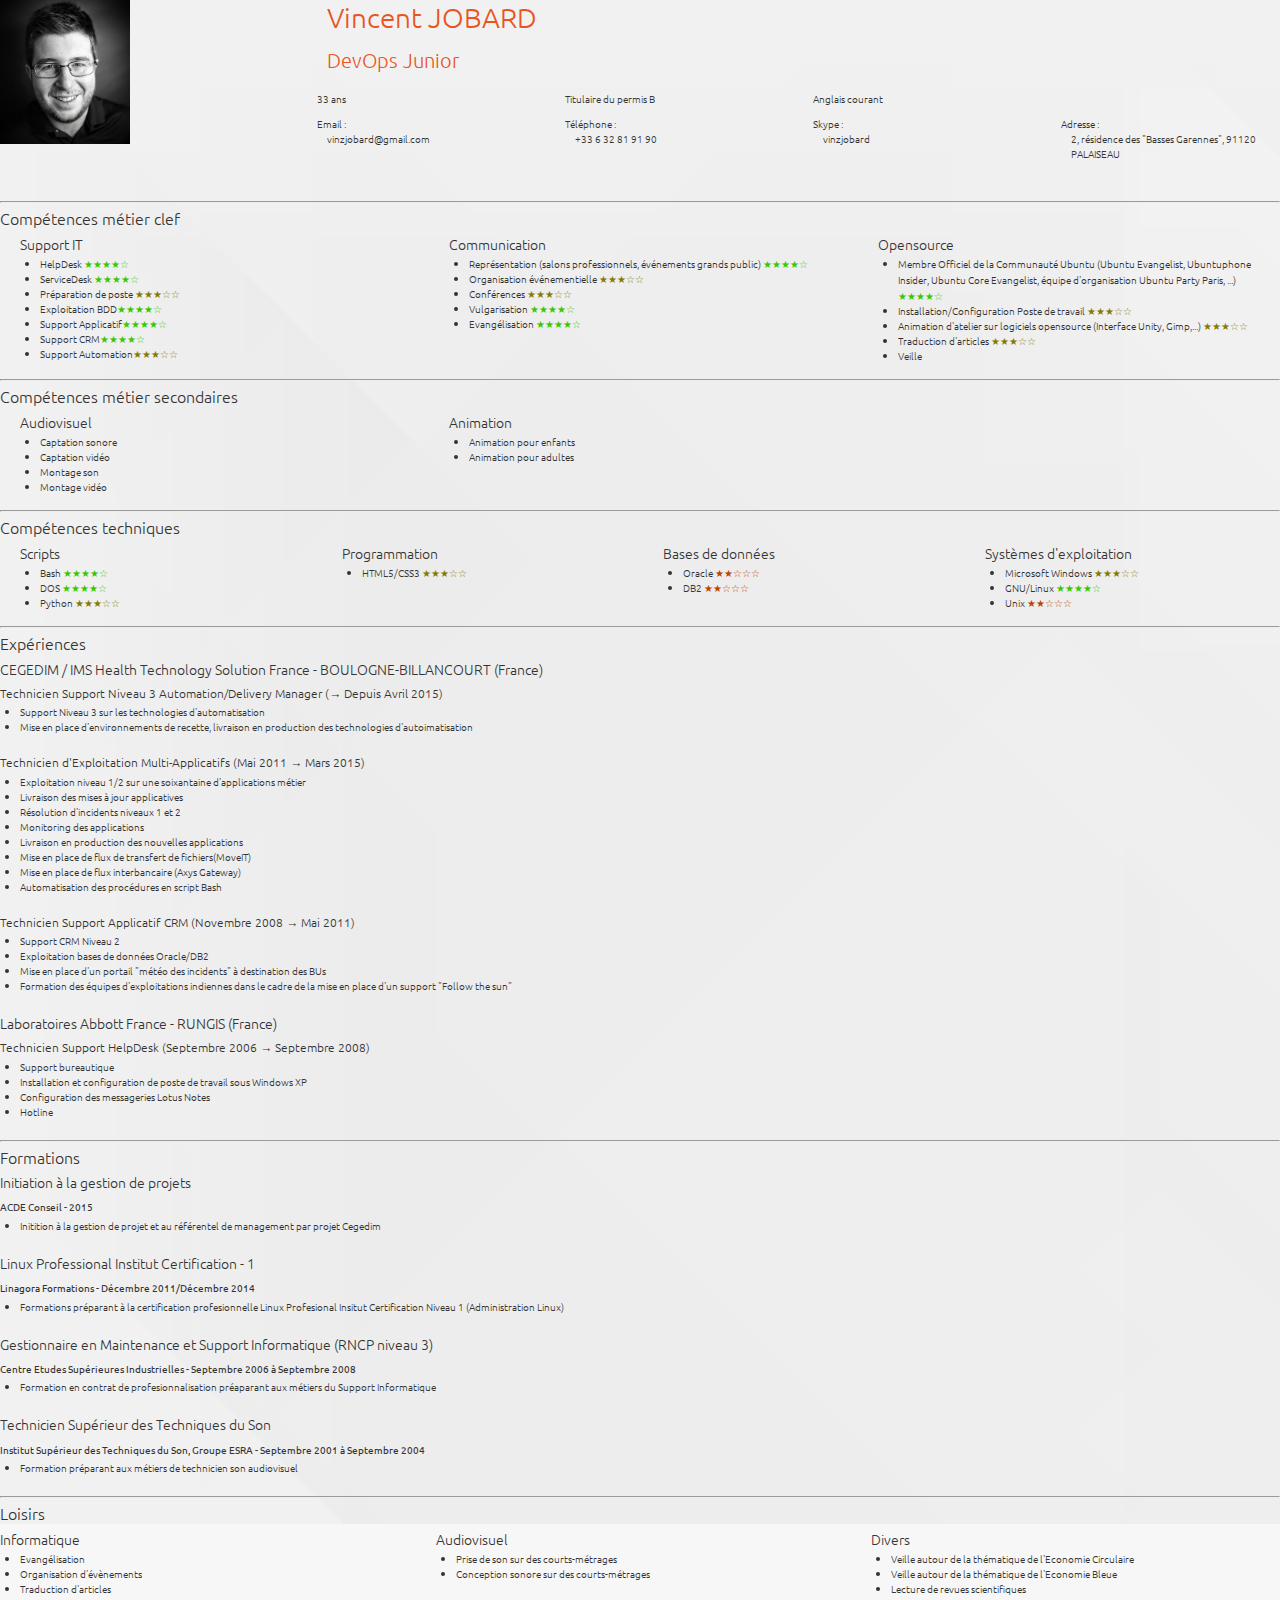
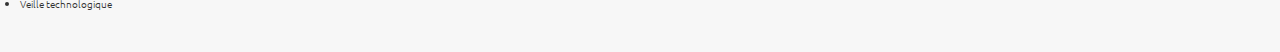
==== cv.html @ 7df09848 "Add files via upload" ====
<!DOCTYPE html>
<html lang="fr">
<head>

	<meta charset="utf-8" />
	<meta name="viewport" content="width=1024" />
	<meta name="apple-mobile-web-app-capable" content="yes" />

	<title>CV Vincent JOBARD | DevOps Junior</title>

	<meta name="description" content="CV de Vincent JOBARD, DevOps Junior" />
	<meta name="author" content="Vincent JOBARD" />

	<link href="http://fonts.googleapis.com/css?family=Open+Sans:regular,semibold,italic,italicsemibold|PT+Sans:400,700,400italic,700italic|PT+Serif:400,700,400italic,700italic" rel="stylesheet" />
	<link rel="stylesheet" type="text/css" href="http://fonts.googleapis.com/css?family=Ubuntu:regular,bold&subset=Latin">

	<link rel="stylesheet" type="text/css" media="all" href="css/ubuntu-styles.css"/>
	<link rel="stylesheet" type="text/css" media="all" href="css/cv-stat.css"/>

    <link rel="shortcut icon" href="favicon.png" />
    <link rel="apple-touch-icon" href="apple-touch-icon.png" />
</head>
<body>

    <div id="cv">
    	
        <div id="entete">
    	    
            <div id="photo" class="three-col">
    	        <img src="img/photo.jpg" width="130px" />
    	    </div>

    	    <div id="presentation" class="nine-col last-col">
   	    		<h1 id="titre">Vincent JOBARD</h1>
    	    	<div id="sous-titre">
    	    		<p>DevOps Junior</p>
    	    	</div>
    	    	<div id="tags">
    	    		
    	    	</div>
    	    	<div id="info">

    	    		<div id="age" class="three-col">
    	    			33 ans
    	    		</div>

    	    		<div id="permis" class="three-col">
    	    			Titulaire du permis B
    	    		</div>

                    <div id="langue" class="three-col">Anglais courant</div>

                    <div class="three-col last-col"></div>
    	    	</div>
    	    	<div id="infoplus">
    	    		<div id="email" class="three-col">
                        <dl>
                            <dt>Email :</dt>
                            <dd>vinzjobard@gmail.com</dd>
                        </dl>
                    </div>

    	    		<div id="portable" class="three-col">
                        <dl>
                            <dt>Téléphone :</dt>
                            <dd>+33 6 32 81 91 90</dd>
                        </dl>
                    </div>

    	    		<div id="skype" class="three-col">
                        <dl>
                            <dt>Skype :</dt>
                            <dd>vinzjobard</dd>
                        </dl>
                    </div>
    	    		
                    <div id="adresse" class="three-col last-col">
                        <dl>
                            <dt>Adresse :</dt>
                            <dd>2, résidence des "Basses Garennes", 91120 PALAISEAU</dd>
                        </dl>
                    </div>
    	    	</div>
    	    </div>
    	</div>

    	<hr />

        <div id="competences-cles">
        	<h2>Compétences métier clef</h2>
        	
        	<div class="competences-content">
        	    <div id="supportit" class="four-col">
        		    <h3>Support IT</h3>
        		    <ul>
        	   		    <li>HelpDesk <span class="avance">&#9733;&#9733;&#9733;&#9733;&#9734;</span></li>
        	    	    <li>ServiceDesk <span class="avance">&#9733;&#9733;&#9733;&#9733;&#9734;</span></li>
        	    	    <li>Préparation de poste <span class="moyen">&#9733;&#9733;&#9733;&#9734;&#9734;</span></li>
        	    	    <li>Exploitation BDD<span class="avance">&#9733;&#9733;&#9733;&#9733;&#9734;</span></li>
        	    	    <li>Support Applicatif<span class="avance">&#9733;&#9733;&#9733;&#9733;&#9734;</span></li>
        	    	    <li>Support CRM<span class="avance">&#9733;&#9733;&#9733;&#9733;&#9734;</span></li>
        	    	    <li>Support Automation<span class="moyen">&#9733;&#9733;&#9733;&#9734;&#9734;</span></li>
        	        </ul>
        	    </div>

        	    <div id="Communication" class="four-col">
        	    	<h3>Communication</h3>
        	    	<ul>
        	    	    <li>Représentation (salons professionnels, événements grands public) <span class="avance">&#9733;&#9733;&#9733;&#9733;&#9734;</span></li>
        	    	    <li>Organisation événementielle <span class="moyen">&#9733;&#9733;&#9733;&#9734;&#9734;</span></li>
        	    		<li>Conférences <span class="moyen">&#9733;&#9733;&#9733;&#9734;&#9734;</span></li>
                        <li>Vulgarisation <span class="avance">&#9733;&#9733;&#9733;&#9733;&#9734;</span></li>
        	    	    <li>Evangélisation <span class="avance">&#9733;&#9733;&#9733;&#9733;&#9734;</span></li>
        	    	</ul>
        	    </div>

                <div id="Opensource" class="four-col last-col">
                    <h3>Opensource</h3>
                    <ul>
                        <li>Membre Officiel de la Communauté Ubuntu (Ubuntu Evangelist, Ubuntuphone Insider, Ubuntu Core Evangelist, équipe d'organisation Ubuntu Party Paris, ...) <span class="avance">&#9733;&#9733;&#9733;&#9733;&#9734;</span></li>
                        <li>Installation/Configuration Poste de travail <span class="moyen">&#9733;&#9733;&#9733;&#9734;&#9734;</span></li>
                        <li>Animation d'atelier sur logiciels opensource (Interface Unity, Gimp,...) <span class="moyen">&#9733;&#9733;&#9733;&#9734;&#9734;</span></li>
                        <li>Traduction d'articles <span class="moyen">&#9733;&#9733;&#9733;&#9734;&#9734;</span></li>
                        <li>Veille</li>
                    </ul>
                </div>

            </div>
        </div>

        <hr />

        <div id="competences-sec">
            <h2>Compétences métier secondaires</h2>

                <div class="competences-content">
                
                    <div id="Audiovisuel" class="four-col">
                        <h3>Audiovisuel</h3>
                        <ul>
                            <li>Captation sonore</li>
                            <li>Captation vidéo</li>
                            <li>Montage son</li>
                            <li>Montage vidéo</li>
                        </ul>
                    </div>

                    <div id="Animation" class="four-col">
                        <h3>Animation</h3>
                        <ul>
                            <li>Animation pour enfants</li>
                            <li>Animation pour adultes</li>
                        </ul>
                    </div>

                    <div class="four-col last-col"></div>
                
                </div>
        </div>

        <hr />

        <div id="competences-tech">
            <h2>Compétences techniques</h2>

                <div class="competences-content">
                
                    <div id="Scripts" class="three-col">
                    <h3>Scripts</h3>
                    <ul>
                        <li>Bash <span class="avance">&#9733;&#9733;&#9733;&#9733;&#9734;</span></li>
                        <li>DOS <span class="avance">&#9733;&#9733;&#9733;&#9733;&#9734;</span></li>
                        <li>Python <span class="moyen">&#9733;&#9733;&#9733;&#9734;&#9734;</span></li>
                    </ul>
                    </div>

                    <div id="Programmation" class="three-col">
                    <h3>Programmation</h3>
                    <ul>
                        <li>HTML5/CSS3 <span class="moyen">&#9733;&#9733;&#9733;&#9734;&#9734;</span></li>
                    </ul>
                    </div>

                    <div id="Bases de données" class="three-col">
                        <h3>Bases de données</h3>
                            <ul>
                                <li>Oracle <span class="debutant">&#9733;&#9733;&#9734;&#9734;&#9734;</span></li>
                                <li>DB2 <span class="debutant">&#9733;&#9733;&#9734;&#9734;&#9734;</span></li>
                            </ul>
                    </div>

                    <div id="Systèmes d'exploitation" class="three-col last-col">
                        <h3>Systèmes d'exploitation</h3>
                            <ul>
                                <li>Microsoft Windows <span class="moyen">&#9733;&#9733;&#9733;&#9734;&#9734;</span></li>
                                <li>GNU/Linux <span class="avance">&#9733;&#9733;&#9733;&#9733;&#9734;</span></li>
                                <li>Unix <span class="debutant">&#9733;&#9733;&#9734;&#9734;&#9734;</span></li>
                            </ul>
                    </div>
                </div>
        </div>

        <hr />

        <div id="Expériences">
            <h2>Expériences</h2>

                <div id="cegedim-imshealth">
                    <h3>CEGEDIM / IMS Health Technology Solution France - BOULOGNE-BILLANCOURT (France)</h3>

                        <div id="myit-automation">
                            <h4>Technicien Support Niveau 3 Automation/Delivery Manager (→ Depuis Avril 2015)</h4>

                                <ul>
                                    <li>Support Niveau 3 sur les technologies d'automatisation</li>
                                    <li>Mise en place d'environnements de recette, livraison en production des technologies d'autoimatisation</li>
                                </ul>
                        </div>

                        <div id="multi-app">
                            <h4>Technicien d'Exploitation Multi-Applicatifs (Mai 2011 → Mars 2015)</h4>

                                <ul>
                                    <li>Exploitation niveau 1/2 sur une soixantaine d'applications métier</li>
                                    <li>Livraison des mises à jour applicatives</li>
                                    <li>Résolution d'incidents niveaux 1 et 2</li>
                                    <li>Monitoring des applications</li>
                                    <li>Livraison en production des nouvelles applications</li>
                                    <li>Mise en place de flux de transfert de fichiers(MoveIT)</li>
                                    <li>Mise en place de flux interbancaire (Axys Gateway)</li>
                                    <li>Automatisation des procédures en script Bash</li>
                                </ul>
                        </div>

                        <div id="support-crm">
                            <h4>Technicien Support Applicatif CRM (Novembre 2008 → Mai 2011)</h4>

                                <ul>
                                    <li>Support CRM Niveau 2</li>
                                    <li>Exploitation bases de données Oracle/DB2</li>
                                    <li>Mise en place d'un portail "météo des incidents" à destination des BUs</li>
                                    <li>Formation des équipes d'exploitations indiennes dans le cadre de la mise en place d'un support "Follow the sun"</li>
                                </ul>
                        </div>
                </div>

                <div id="abbott">
                    <h3>Laboratoires Abbott France - RUNGIS (France)</h3>

                        <div id="support-helpdesk">
                            <h4>Technicien Support HelpDesk (Septembre 2006 → Septembre 2008)</h4>

                                <ul>
                                    <li>Support bureautique</li>
                                    <li>Installation et configuration de poste de travail sous Windows XP</li>
                                    <li>Configuration des messageries Lotus Notes</li>
                                    <li>Hotline</li>
                                </ul>
                        </div>
                </div>
        </div>

        <hr />

        <div id="formations">
            <h2>Formations</h2>
            
                <div id="gestion-projets">
                    <h3>Initiation à la gestion de projets</h3>
                        <p><strong>ACDE Conseil - 2015</strong></p>

                        <ul>
                            <li>Initition à la gestion de projet et au référentel de management par projet Cegedim</li>
                        </ul>
                </div>

                <div id="lpic1">
                    <h3>Linux Professional Institut Certification - 1</h3>
                        <p><strong>Linagora Formations - Décembre 2011/Décembre 2014</strong></p>

                        <ul>
                            <li>Formations préparant à la certification profesionnelle Linux Profesional Insitut Certification Niveau 1 (Administration Linux)</li>
                        </ul>
                </div>

                <div id="gmsi">
                    <h3>Gestionnaire en Maintenance et Support Informatique (RNCP niveau 3)</h3>
                        <p><strong>Centre Etudes Supérieures Industrielles - Septembre 2006 à Septembre 2008</strong></p>

                        <ul>
                            <li>Formation en contrat de profesionnalisation préaparant aux métiers du Support Informatique</li>
                        </ul>
                </div>

                <div id="ists">
                    <h3>Technicien Supérieur des Techniques du Son</h3>
                        <p><strong>Institut Supérieur des Techniques du Son, Groupe ESRA - Septembre 2001 à Septembre 2004</strong></p>

                        <ul>
                            <li>Formation préparant aux métiers de technicien son audiovisuel</li>
                        </ul>
                </div>
        </div>

        <hr />

        <div id="loisirs">
            <h2>Loisirs</h2>

                <div id="informatique" class="four-col">
                    <h3>Informatique</h3>
                        <ul>
                            <li>Evangélisation</li>
                            <li>Organisation d'évènements</li>
                            <li>Traduction d'articles</li>
                            <li>Veille technologique</li>
                        </ul>
                </div>

                <div id="audiovisuel" class="four-col">
                    <h3>Audiovisuel</h3>
                        
                        <ul>
                            <li>Prise de son sur des courts-métrages</li>
                            <li>Conception sonore sur des courts-métrages</li>
                        </ul>
                </div>

                <div id="divers" class="four-col last-col">
                    <h3>Divers</h3>

                        <ul>
                            <li>Veille autour de la thématique de l'Economie Circulaire</li>
                            <li>Veille autour de la thématique de l'Economie Bleue</li>
                            <li>Lecture de revues scientifiques</li>
                        </ul>
                </div>

        </div>

    </div>

</body>
</html>
---- css/ubuntu-styles.css ----
@charset "UTF-8";.col,.eight-col,.eleven-col,.five-col,.four-col,.nine-col,.one-col,.seven-col,.six-col,.ten-col,.three-col,.twelve-col,.two-col{-webkit-box-sizing:border-box;-moz-box-sizing:border-box;box-sizing:border-box;clear:none;display:inline-block;float:left;margin-right:2.128%;margin-bottom:20px;padding:0;position:relative}.one-col{width:6.38297%}.two-col{width:14.89361%}.three-col{width:23.40425%}.four-col{width:31.91489%}.five-col{width:40.42553%}.six-col{width:48.93617%}.seven-col{width:57.4468%}.eight-col{width:65.95744%}.nine-col{width:74.46808%}.ten-col{width:82.97872%}.eleven-col{width:91.48936%}.twelve-col{width:100%;margin-right:0}.twelve-col .one-col{width:6.3053%;margin-right:2.21238%}.twelve-col .two-col{width:14.823%;margin-right:2.21238%}.twelve-col .three-col{width:23.3407%;margin-right:2.21238%}.twelve-col .four-col{width:31.8584%;margin-right:2.21238%}.twelve-col .five-col{width:40.3761%;margin-right:2.21238%}.twelve-col .six-col{width:48.8938%;margin-right:2.21238%}.twelve-col .seven-col{width:57.4115%;margin-right:2.21238%}.twelve-col .eight-col{width:65.9292%;margin-right:2.21238%}.twelve-col .nine-col{width:74.4469%;margin-right:2.21238%}.twelve-col .ten-col{width:82.9646%;margin-right:2.21238%}.twelve-col .eleven-col{width:91.4823%;margin-right:2.21238%}.twelve-col .twelve-col{width:100%;margin-right:0}.eleven-col .one-col{width:6.89238%;margin-right:2.41837%}.eleven-col .two-col{width:16.20314%;margin-right:2.41837%}.eleven-col .three-col{width:25.5139%;margin-right:2.41837%}.eleven-col .four-col{width:34.82466%;margin-right:2.41837%}.eleven-col .five-col{width:44.13542%;margin-right:2.41837%}.eleven-col .six-col{width:53.44619%;margin-right:2.41837%}.eleven-col .seven-col{width:62.75695%;margin-right:2.41837%}.eleven-col .eight-col{width:72.06771%;margin-right:2.41837%}.eleven-col .nine-col{width:81.37847%;margin-right:2.41837%}.eleven-col .ten-col{width:90.68923%;margin-right:2.41837%}.eleven-col .eleven-col{width:100%;margin-right:0}.ten-col .one-col{width:7.6%;margin-right:2.66666%}.ten-col .two-col{width:17.86666%;margin-right:2.66666%}.ten-col .three-col{width:28.13333%;margin-right:2.66666%}.ten-col .four-col{width:38.4%;margin-right:2.66666%}.ten-col .five-col{width:48.66666%;margin-right:2.66666%}.ten-col .six-col{width:58.93333%;margin-right:2.66666%}.ten-col .seven-col{width:69.19999%;margin-right:2.66666%}.ten-col .eight-col{width:79.46666%;margin-right:2.66666%}.ten-col .nine-col{width:89.73333%;margin-right:2.66666%}.ten-col .ten-col{width:100%;margin-right:0}.nine-col .one-col{width:8.46953%;margin-right:2.97176%}.nine-col .two-col{width:19.91084%;margin-right:2.97176%}.nine-col .three-col{width:31.35215%;margin-right:2.97176%}.nine-col .four-col{width:42.79346%;margin-right:2.97176%}.nine-col .five-col{width:54.23476%;margin-right:2.97176%}.nine-col .six-col{width:65.67607%;margin-right:2.97176%}.nine-col .seven-col{width:77.11738%;margin-right:2.97176%}.nine-col .eight-col{width:88.55869%;margin-right:2.97176%}.nine-col .nine-col{width:100%;margin-right:0}.eight-col .one-col{width:9.56375%;margin-right:3.3557%}.eight-col .two-col{width:22.48322%;margin-right:3.3557%}.eight-col .three-col{width:35.40268%;margin-right:3.3557%}.eight-col .four-col{width:48.32214%;margin-right:3.3557%}.eight-col .five-col{width:61.24161%;margin-right:3.3557%}.eight-col .six-col{width:74.16107%;margin-right:3.3557%}.eight-col .seven-col{width:87.08053%;margin-right:3.3557%}.eight-col .eight-col{width:100%;margin-right:0}.seven-col .one-col{width:10.98265%;margin-right:3.85356%}.seven-col .two-col{width:25.81888%;margin-right:3.85356%}.seven-col .three-col{width:40.6551%;margin-right:3.85356%}.seven-col .four-col{width:55.49132%;margin-right:3.85356%}.seven-col .five-col{width:70.32755%;margin-right:3.85356%}.seven-col .six-col{width:85.16377%;margin-right:3.85356%}.seven-col .seven-col{width:100%;margin-right:0}.six-col .one-col{width:12.89592%;margin-right:4.52488%}.six-col .two-col{width:30.31674%;margin-right:4.52488%}.six-col .three-col{width:47.73755%;margin-right:4.52488%}.six-col .four-col{width:65.15837%;margin-right:4.52488%}.six-col .five-col{width:82.57918%;margin-right:4.52488%}.six-col .six-col{width:100%;margin-right:0}.five-col .one-col{width:15.61643%;margin-right:5.47945%}.five-col .two-col{width:36.71232%;margin-right:5.47945%}.five-col .three-col{width:57.80821%;margin-right:5.47945%}.five-col .four-col{width:78.9041%;margin-right:5.47945%}.five-col .five-col{width:100%;margin-right:0}.four-col .one-col{width:19.79166%;margin-right:6.94444%}.four-col .two-col{width:46.52777%;margin-right:6.94444%}.four-col .three-col{width:73.26388%;margin-right:6.94444%}.four-col .four-col{width:100%;margin-right:0}.three-col .one-col{width:27.01421%;margin-right:9.47867%}.three-col .two-col{width:63.5071%;margin-right:9.47867%}.three-col .three-col{width:100%;margin-right:0}.two-col .one-col{width:42.53731%;margin-right:14.92537%}.two-col .two-col{width:100%;margin-right:0}.one-col .one-col{width:100%;margin-right:0}.twelve-col .last-col{margin-right:0}.eleven-col .last-col{margin-right:0}.ten-col .last-col{margin-right:0}.nine-col .last-col{margin-right:0}.eight-col .last-col{margin-right:0}.seven-col .last-col{margin-right:0}.six-col .last-col{margin-right:0}.five-col .last-col{margin-right:0}.four-col .last-col{margin-right:0}.three-col .last-col{margin-right:0}.two-col .last-col{margin-right:0}.one-col .last-col{margin-right:0}#context-footer,.row{-webkit-box-sizing:border-box;-moz-box-sizing:border-box;box-sizing:border-box;border-bottom:1px dotted #aea79f;clear:both;position:relative}#context-footer,.row{-webkit-border-radius:0;-moz-border-radius:0;border-radius:0;margin:0;padding:40px 40px 20px}.row:after{content:".";visibility:hidden;display:block;height:0;clear:both}.row-feature{background:0}.container{-webkit-box-sizing:border-box;-moz-box-sizing:border-box;box-sizing:border-box;margin:20px 20px 0;width:100%}.append-one{margin-right:8.511%}.append-two{margin-right:17.021%}.append-three{margin-right:25.532%}.append-four{margin-right:34.043%}.append-five{margin-right:42.553%}.append-six{margin-right:51.064%}.append-seven{margin-right:59.574%}.append-eight{margin-right:68.085%}.append-nine{margin-right:76.596%}.append-ten{margin-right:85.106%}.append-eleven{margin-right:undefined}.prepend-one{margin-left:8.511%}.prepend-two{margin-left:17.021%}.prepend-three{margin-left:25.532%}.prepend-four{margin-left:34.043%}.prepend-five{margin-left:42.553%}.prepend-six{margin-left:51.064%}.prepend-seven{margin-left:59.574%}.prepend-eight{margin-left:68.085%}.prepend-nine{margin-left:76.596%}.prepend-ten{margin-left:85.106%}.prepend-eleven{margin-left:undefined}.push-one{margin-left:57px}.pull-eight,.pull-eleven,.pull-five,.pull-four,.pull-nine,.pull-one,.pull-seven,.pull-six,.pull-ten,.pull-three,.pull-two{float:left;position:relative}.pull-one{margin-left:-6.383%}.pull-two{margin-left:-17.021%}.pull-three{margin-left:-25.532%}.pull-four{margin-left:-34.043%}.pull-five{margin-left:-34.043%}.pull-six{margin-left:-51.064%}.pull-seven{margin-left:-59.574%}.pull-eight{margin-left:-68.085%}.pull-nine{margin-left:-76.596%}.pull-ten{margin-left:-85.106%}.pull-eleven{margin-left:undefined}.push-1,.push-eight,.push-eleven,.push-five,.push-four,.push-nine,.push-seven,.push-six,.push-ten,.push-three,.push-two{float:left;position:relative}.push-one{margin:0 -8.511% 0 8.511%}.push-two{margin:0 -19.149% 0 19.149%}.push-three{margin:0 -27.66% 0 27.66%}.push-four{margin:0 -36.17% 0 36.17%}.push-five{margin:0 -36.17% 0 36.17%}.push-six{margin:0 -53.191% 0 53.191%}.push-seven{margin:0 -61.702% 0 61.702%}.push-eight{margin:0 -70.213% 0 70.213%}.push-nine{margin:0 -78.723% 0 78.723%}.push-ten{margin:0 -87.234% 0 87.234%}.push-eleven{margin:0 undefined 0 undefined}.border{border-right:1px solid #ddd;margin-right:10px;padding-right:.5625em}.prepend-top,div.prepend-top{margin-top:20px}.append-bottom,div.append-bottom{margin-bottom:20px}.last,.last-col{margin-right:0}.clearfix:after,.container:after{clear:both;content:"\0020";display:block;height:0;overflow:hidden;visibility:hidden}.clear{clear:both}.clearfix{display:block}a,acronym,address,applet,article,aside,audio,b,big,blockquote,body,canvas,caption,center,cite,code,del,details,dfn,div,dl,em,embed,figcaption,figure,footer,form,h1,h2,h3,h4,h5,h6,header,hgroup,html,i,iframe,img,ins,kbd,label,legend,li,mark,menu,nav,object,ol,output,p,pre,q,ruby,s,samp,section,small,span,strike,strong,sub,summary,sup,table,tbody,td,tfoot,th,thead,time,tr,tt,u,ul,var,video{margin:0;padding:0;border:0;vertical-align:baseline}article,aside,details,figcaption,figure,footer,header,hgroup,nav,section{display:block}audio,canvas,video{display:inline-block;*display:inline;*zoom:1}audio:not([controls]){display:none}[hidden]{display:none}html{font-size:100%;overflow-y:scroll;-webkit-text-size-adjust:100%;-ms-text-size-adjust:100%}body{background:#fff url("/sites/ubuntu/latest/u/img/patterns/body_bg.jpg");color:#333;font-family:Ubuntu,Arial,"libra sans",sans-serif;font-weight:300}blockquote,q{quotes:none}blockquote{margin:28px 20px}blockquote:after,blockquote:before,q:after,q:before{content:"";content:none}legend{border:0;*margin-left:-7px}figure{margin:0}abbr,acronym{cursor:help}a:focus{outline:thin dotted}a:active,a:hover{outline:0}a:link,a:visited{color:#dd4814;text-decoration:none}a:active,a:focus,a:hover{text-decoration:underline}a.link-arrow:after{content:"\0000a0›"}nav ul li h2 a:after{content:"\0000a0›"}.carousel ul li a:after,nav ul li a:after,ul li p a:after{content:""}ol,ul{margin-left:20px;margin-bottom:20px}ol ol,ol ul,ul ol,ul ul{margin-bottom:0}nav ol,nav ul{list-style:none;list-style-image:none}svg:not(:root){overflow:hidden}img{border:0}img.left{margin-right:20px}img.right{margin-left:20px}.middle img{vertical-align:middle;margin-top:4em}h1,h2,h3,h4{font-weight:300;line-height:1.3}h1{font-size:2.813em;margin-bottom:.267em}h2{font-size:2em;margin-bottom:.375em}h1 span,h2 span{display:block}ol+h2,p+h2,pre+h2,ul+h2{margin-top:.563em}header nav a:link{font-weight:normal}h3{font-size:1.438em;margin-bottom:.522em}ol+h3,p+h3,pre+h3,ul+h3{margin-top:.783em}h4{font-size:1.219em;margin-bottom:.615em}ol+h4,p+h4,pre+h4,ul+h4{margin-top:1.219em}h5{font-size:1em;margin-bottom:.75em}h6{font-size:.813em;margin-bottom:.923em;text-transform:uppercase;letter-spacing:.1em}code,li,p,pre{font-size:1em;margin-bottom:.75em;line-height:1.6;margin-bottom:.75em}li{margin-bottom:.4em}li:last-of-type{margin-bottom:0}ins{background:#fffbeb;text-decoration:none}.smaller,small{font-size:13px}sub,sup{font-size:75%;line-height:0;position:relative;vertical-align:baseline}sup{vertical-align:text-top}sub{vertical-align:text-bottom}dfn{font-style:italic}mark{background:#ff0;color:#000}code,pre{font-family:"Ubuntu Mono","Consolas","Monaco","Lucida Console","Courier New",Courier,monospace}pre{-webkit-border-radius:4px;-moz-border-radius:4px;border-radius:4px;background:#fdf6f2;padding:.6em 1em;white-space:pre-wrap;word-wrap:break-word}hgroup>h1+h2,hgroup>h2+h3,hgroup>h3+h4{color:#aea79f;margin-top:.625em}hgroup>h2+h3{margin-top:0}hgroup>h3+h4{margin-top:.313em}blockquote{margin:0}blockquote>p{font-size:.813em;margin-bottom:.923em;font-weight:100;margin:0 0 .4em 0}blockquote small{font-size:.813em;line-height:1.4}button,input,select,textarea{margin:0;vertical-align:baseline;*vertical-align:middle}button,input{line-height:normal}button,input[type="button"],input[type="reset"],input[type="submit"]{cursor:pointer;-webkit-appearance:button;*overflow:visible}input[type="checkbox"],input[type="radio"]{box-sizing:border-box;padding:0}input[type="search"]{-webkit-appearance:textfield;-moz-box-sizing:content-box;-webkit-box-sizing:content-box;box-sizing:content-box}input[type="search"]::-webkit-search-decoration{-webkit-appearance:none}button::-moz-focus-inner,input::-moz-focus-inner{border:0;padding:0}textarea{overflow:auto;vertical-align:top}form fieldset{-webkit-border-radius:4px;-moz-border-radius:4px;border-radius:4px;background-repeat:no-repeat;background-color:#efeeec;background-position:-15px -15px;border:0;margin-bottom:8px;padding:15px 20px 15px 94px}form fieldset h3{border-bottom:1px dotted #dfdcd9;margin-bottom:9px;padding-bottom:10px}form fieldset li:first-child{margin-top:0}form input[type="text"],form textarea{-webkit-border-radius:2px;-moz-border-radius:2px;border-radius:2px;background:#fff;border:1px solid #999;font-family:Ubuntu,Arial,"libra sans",sans-serif;display:block;padding:4px}form input:focus,form textarea:focus{border:1px solid #000}form textarea[readonly='readonly']{color:#999}form input[type="checkbox"],form input[type="radio"]{margin:0;width:auto}form input[type="checkbox"]+label,form input[type="radio"]+label{display:inline;margin-left:5px;vertical-align:middle;width:auto}form input[type="submit"]{font-size:1em;margin-bottom:.75em;-webkit-border-radius:4px;-moz-border-radius:4px;border-radius:4px;background-color:#dd4814;background-image:-moz-linear-gradient(#f26120,#dd4814);background-image:-webkit-gradient(linear,0% 0,0% 100%,from(#f26120),to(#dd4814));background-image:-webkit-linear-gradient(#f26120,#dd4814);background-image:-o-linear-gradient(#f26120,#dd4814);-moz-box-shadow:none;-webkit-box-shadow:none;box-shadow:none;border:0;color:#fff;display:block;padding:10px 14px;text-shadow:none;width:auto;margin-bottom:0}form input[type="submit"]:hover{background:#dd4814}form label{cursor:pointer;display:block;margin-bottom:4px}form label span{color:#df382c}form ul{margin-left:0}form li{list-style:none outside none;margin-top:14px}form button[type="submit"]{border:0;display:inline-block;font-family:Ubuntu,Arial,"libra sans",sans-serif;text-decoration:none;font-weight:300}form input[type="reset"]{display:none}table{border-collapse:collapse;border-spacing:0;width:100%;margin:0 0 2.5em 0;margin-bottom:20px}table td,table th{padding:15px 10px;background:#f0edea;border:1px dotted #aea79f}table td{text-align:center;vertical-align:middle}table thead th{border-collapse:separate;border-spacing:0 10px;background:#fee3d2;color:#333;font-weight:normal}table tbody th{font-weight:300}table th[scope="col"]{text-align:center}table thead th:first-of-type{text-align:left}.audience-consumer{color:#333}.audience-consumer .main-content,.audience-consumer .row-box{color:#333}.audience-consumer .inner-wrapper{background:#fff}.audience-consumer .quote-right-top{padding:60px 60px 0 40px;background:url("/sites/ubuntu/latest/u/img/patterns/quote-orange-br-287x287.png") no-repeat;height:287px;position:absolute;right:-40px;text-align:left;top:-90px;width:31.915%}.audience-consumer .quote-right-top p{font-size:1em;margin-bottom:.75em;margin:.769em;padding-bottom:0;color:#fff}.audience-consumer .quote-right-top p cite{font-size:.75em;margin-bottom:1em;color:#fff;padding:0}.audience-consumer .quote-right p a,.audience-consumer .quote-right-top p a{color:#fff}.audience-consumer .quote-right{font-size:1.125em;margin-bottom:.667em;color:#fff;padding:50px 100px 0 50px;text-indent:-6px;background:url("/sites/ubuntu/latest/u/img/patterns/quote-orange-bl-287x287.png") no-repeat;min-height:287px;position:absolute;right:-20px;text-align:left;top:-90px;width:31.915% -9.375em}.audience-consumer .quote-right cite{font-style:normal;margin-left:6px}.audience-consumer .quote-right-alt{background:url(/sites/ubuntu/latest/u/img/patterns/quote-white-br-360x360.png) 0 -100px no-repeat;color:#dd4814;padding:50px 50px 0 50px}.audience-consumer .quote-right-right{background:url("/sites/ubuntu/latest/u/img/patterns/quote-orange-br-287x287.png") no-repeat}.audience-enterprise h1{margin:0 0 18px 0}.audience-enterprise td{background:#fff}.audience-enterprise td,.audience-enterprise th{padding:6px 10px;background:#fff}.audience-enterprise th[scope="col"]{background:#e2d4dc;color:#772953}.audience-enterprise tbody th[rowspan]{background:#f7f2f6}.audience-enterprise tfoot th[rowspan]{background:#dfdcd9}.audience-enterprise tfoot td,.audience-enterprise tfoot th{font-weight:normal;background:#dfdcd9}.audience-enterprise .inner-wrapper{background:#2c001e;color:#fff}.audience-enterprise .row-box{background:#fff;color:#333}.row-enterprise{background:#772953;color:#fff;-webkit-border-radius:0;-moz-border-radius:0;border-radius:0}.row-enterprise .box,.row-enterprise div{background:#772953;color:#fff}.row-enterprise a{color:#fff}.enterprise-dot-pattern{background:url(/sites/ubuntu/latest/u/img/patterns/enterprise-dot-pattern.png)}.developer-dot-pattern{background:url(/sites/ubuntu/latest/u/img/patterns/developer-dot-pattern.png)}html{background:#f7f7f7}p.intro{font-size:1.438em;margin-bottom:.522em;line-height:1.4}header.banner{background:#dd4814;position:relative;z-index:2;width:100%;margin-bottom:20px;display:inline-block;border-top:0;-moz-box-shadow:inset 0 2px 2px -2px #777,2px 1px #fff;-webkit-box-shadow:inset 0 2px 2px -2px #777,2px 1px #fff;box-shadow:inset 0 2px 2px -2px #777,2px 1px #fff}header.banner .nav-primary{border:0;margin:0 auto;overflow:hidden;width:984px}header.banner .nav-primary ul{border-right:1px solid rgb(92.905%,40.05%,21.604%);float:left;margin:0;position:relative}header.banner .nav-primary li{border-left:1px solid rgb(77.497%,25.248%,7.013%);float:left;list-style-image:none;margin:0;text-indent:0;vertical-align:bottom}header.banner .nav-primary ul li:last-child{border-right:1px solid rgb(77.497%,25.248%,7.013%)}header.banner .nav-primary li a:link,header.banner .nav-primary li a:visited{font-size:14px;border-left:1px solid rgb(92.407%,35.843%,16.102%);color:#fff;display:block;margin-bottom:0;padding:12px 14px 14px;position:relative;text-align:center;text-decoration:none;-webkit-font-smoothing:subpixel-antialiased;-moz-font-smoothing:subpixel-antialiased;-o-font-smoothing:subpixel-antialiased;font-smoothing:subpixel-antialiased}header.banner .nav-primary a.active{background:#b83a10;border-left:1px solid rgb(92.407%,35.843%,16.102%)}header.banner .nav-primary li a:hover{background:#e1662f;border-top:0;-moz-box-shadow:inset 0 2px 2px -2px #777;-webkit-box-shadow:inset 0 2px 2px -2px #777;box-shadow:inset 0 2px 2px -2px #777}.nav-secondary{border-bottom:1px solid #dfdcd9;margin-bottom:0}.nav-secondary ul{float:left;margin-bottom:10px;margin-left:2px}.nav-secondary ul li{float:left;margin-top:16px;font-size:14px;margin-right:15px}.nav-secondary ul li a:link,.nav-secondary ul li a:visited{color:#333;font-size:14px;float:left}.nav-secondary ul li a:active,.nav-secondary ul li a:hover{color:#dd4814;text-decoration:none}.nav-secondary ul li,.nav-secondary ul li.active a:link,.nav-secondary ul li.active a:visited{color:#dd4814;text-decoration:none}.nav-secondary ul.breadcrumb{margin-left:20px}.nav-secondary ul.breadcrumb li,.nav-secondary ul.breadcrumb li a:link,.nav-secondary ul.breadcrumb li a:visited{color:#aea79f;margin-right:8px}.nav-secondary ul.breadcrumb li.active a:link,.nav-secondary ul.breadcrumb li.active a:visited{color:#dd4814}header.banner h2{font-size:1.563em;margin-bottom:.48em;display:block;left:4px;margin-bottom:0;position:relative;text-transform:lowercase;top:14px}header.banner a,header.banner h2 a:link,header.banner h2 a:visited{color:#fff;float:left;text-decoration:none}header.banner .logo{border-left:0;float:left;height:48px;overflow:hidden}header.banner .logo-ubuntu{background:url("/sites/ubuntu/latest/u/img/ubuntu-logo.png") no-repeat scroll 0 10px transparent;font-size:18px;margin-bottom:0;position:relative;text-transform:lowercase;float:left;margin:0;display:inline-block;height:32px;min-width:128px;margin-right:-20px;padding:7px 14px 9px 0}header.banner .logo-ubuntu img{margin-right:8px;position:absolute;left:-999em}header.banner .logo-ubuntu span{float:left;font-size:23px;padding-left:122px;padding-right:20px;position:relative;top:5px}header.banner .nav-primary.nav-left .logo-ubuntu{float:right}header.banner .nav-primary.nav-right .logo-ubuntu{float:left}footer.global{-moz-box-shadow:inset 0 2px 2px -2px #d3d3d3;-webkit-box-shadow:inset 0 2px 2px -2px #d3d3d3;background:#f7f7f7;border-top:0;box-shadow:inset 0 2px 2px -1px #d3d3d3;clear:both;display:block;padding:30px 0 20px;position:relative;width:100%}footer.global .footer-a{border-bottom:1px solid #d8d8d8;clear:both;padding-bottom:20px;margin-bottom:20px}footer.global .footer-a div{padding-bottom:10px}footer.global .footer-a ul{border-collapse:collapse;display:table;float:none;margin-left:-15px;padding-bottom:0;width:100%}footer.global .footer-a ul li{border-right:1px dotted #aea79f;display:table-cell;float:none;margin-left:15px;padding-bottom:5px;padding-left:15px;padding-right:5px;width:auto;width:124px}footer.global .footer-a ul li.secondary-desktop{width:128px}footer.global .footer-a ul li.secondary-server{width:118px}footer.global .footer-a ul li.secondary-tablet{width:123px}footer.global .footer-a ul li.secondary-cloud{width:115px}footer.global .footer-a ul li.secondary-tv{width:115px}footer.global .footer-a ul li.secondary-management{width:143px}footer.global .footer-a ul li.last-item,footer.global .footer-a ul li:last-child{border:0;padding-right:0}footer.global .footer-a ul ul{margin-left:0;display:block}footer.global .footer-a li li{margin-left:0;float:none;width:auto;display:block;min-height:0;border:0;margin-bottom:2px;padding-left:0;padding-bottom:inherit;background:0}footer.global .footer-a li li:last-child{margin-bottom:0}footer.global .footer-a li li a{display:block}footer.global .inline-lists ul,footer.global .legal,footer.global nav div.footer-a div{margin:0 auto;width:984px}footer.global .legal{background:url("/sites/ubuntu/latest/u/img/logos/logo-ubuntu-grey.png") 100% 0 no-repeat;position:relative;clear:both;min-height:40px}footer.global h2{font-size:.75em;margin-bottom:1em;line-height:1.4;margin-bottom:0;padding-bottom:.5em}footer.global h2,footer.global h2 a:link,footer.global h2 a:visited{color:#333;font-weight:normal}footer.global nav ul li h2 a:after{content:""}footer.global ul{margin:0}footer.global nav ul li.two-col{display:inline-block;min-height:10em;vertical-align:top}footer.global nav ul li li{font-size:.75em;margin-bottom:1em;margin-bottom:0}footer.global ul li li a:link,footer.global ul li li a:visited{color:#333;margin-bottom:0}footer.global h2 a:active,footer.global h2 a:hover,footer.global ul li li a:active,footer.global ul li li a:hover{color:#dd4814;text-decoration:underline}footer.global p,footer.global ul.inline li a{color:#333;font-size:12px;margin-bottom:0}footer.global ul.inline li a:hover{color:#dd4814}footer.global ul.inline li:after{color:#aea79f;content:"•";vertical-align:middle;margin:0 5px}footer.global ul.inline li:last-child{width:120px}footer.global ul.inline li:last-child:after{content:""}footer.global .footer-b{border-bottom:1px solid #d8d8d8;padding:0 0 20px;margin:0 auto 20px}footer.global .footer-b h2,footer.global .footer-b h2 a,footer.global .footer-b ul li,footer.global .footer-b ul ul{margin:0;padding:0;line-height:2;width:auto;float:none}footer.global .footer-b h2{float:left;margin-right:6px;display:inline}footer.global .footer-b li{width:100%;display:block;clear:both;overflow:hidden}footer.global .footer-b li li{width:auto;background:0;float:left;clear:none}footer.global .footer-b li li:last-child{width:200px}footer.global .footer-b li li:after{content:"|";padding-left:6px;padding-right:6px;position:relative}footer.global .footer-b li h2 a:after,footer.global .footer-b li li:last-child:after{content:""}#context-footer{font-size:.875em;margin-bottom:.857em;border-bottom:0;padding-bottom:1px;padding-top:0;width:100%}#context-footer hr{background:#dd4814;height:14px;margin:0 -40px 40px;border:0;-moz- box-shadow:inset 0 2px 2px -2px #333;-webkit box-shadow:inset 0 2px 2px -2px #333;box-shadow:inset 0 2px 2px -2px #333;clear:both}#context-footer div.twelve-col{display:table;float:none;margin-bottom:7px}#context-footer div div{display:table-cell;float:none;padding-left:20px;margin-bottom:0}#context-footer div div div{display:block;padding-left:0;margin-bottom:0}#context-footer div div.feature-one{padding-left:0}#context-footer div div.feature-four{margin-right:0}#context-footer ul{margin-bottom:5px}#context-footer li.active{display:none}#context-footer h3{font-size:1em;margin-bottom:.75em;font-weight:normal}#context-footer .list a:after{content:"\0000a0›"}a.link-cta-canonical,a.link-cta-inverted,a.link-cta-ubuntu,button.cta-canonical,button.cta-ubuntu,form button[type="submit"],form input[type="submit"]{font-size:1em;margin-bottom:.75em;-webkit-border-radius:4px;-moz-border-radius:4px;border-radius:4px;background-color:#c03f11;background-image:-moz-linear-gradient(#dd4814,#c03f11);background-image:-webkit-gradient(linear,0% 0,0% 100%,from(#dd4814),to(#c03f11));background-image:-webkit-linear-gradient(#dd4814,#c03f11);background-image:-o-linear-gradient(#dd4814,#c03f11);color:#fff;text-decoration:none;display:inline-block;margin:0;padding:8px 14px;font-family:Ubuntu,Arial,"libra sans",sans-serif;font-weight:300;-webkit-font-smoothing:subpixel-antialiased;-moz-font-smoothing:subpixel-antialiased;-o-font-smoothing:subpixel-antialiased;font-smoothing:subpixel-antialiased;padding:8px 14px}a.cta-large,button.cta-large{font-size:1.125em;margin-bottom:.667em;padding:10px 20px}a.link-cta-canonical,button.cta-canonical,form button.cta-canonical[type="submit"],form input.cta-canonical[type="submit"]{background-color:#5f193e;background-image:-moz-linear-gradient(#772953,#5f193e);background-image:-webkit-gradient(linear,0% 0,0% 100%,from(#772953),to(#5f193e));background-image:-webkit-linear-gradient(#772953,#5f193e);background-image:-o-linear-gradient(#772953,#5f193e);color:#fff}a.link-cta-inverted,button.cta-inverted{background:#fff;color:#333}.row -enterprise button.link-cta-canonical,.row-enterprise a.link-cta-canonical{background:#fff;color:#772953}a.link-cta-ubuntu:hover,button.cta-ubuntu:hover,form button[type="submit"]:hover,form input[type="submit"]:hover{text-decoration:none;background:#dd4814}a.link-cta-canonical:hover,button.cta-canonical:hover{text-decoration:none;background:#772953}.row-enterprise a.link-cta-canonical:hover,.row-enterprise button.cta-canonical:hover,a.link-cta-inverted:hover,button.cta-inverted:hover{text-decoration:underline;background:#fff}a.cta-deactivated,a.cta-deactivated:hover,button.cta-deactivated,button.cta-deactivated:hover{color:#fff;background:#efefef;cursor:not-allowed}.four-col p:last-child{margin-bottom:0}form .fieldset-1{background-image:url("/sites/ubuntu/latest/u/img/patterns/fieldsets-1.png")}form .fieldset-2{background-image:url("/sites/ubuntu/latest/u/img/patterns/fieldsets-2.png")}form .fieldset-3{background-image:url("/sites/ubuntu/latest/u/img/patterns/fieldsets-3.png")}form .fieldset-4{background-image:url("/sites/ubuntu/latest/u/img/patterns/fieldsets-4.png")}form .fieldset-submit ul{margin-bottom:0}form .errMsg,form fieldset .mktError{color:#df382c}.reqMark{color:#df382c}form fieldset .mktFormMsg{clear:both;display:block}.donation-button{margin-bottom:1em}.mktFormText,.mktFormTextarea{width:83%}.wrapper{-webkit-box-sizing:border-box;-moz-box-sizing:border-box;box-sizing:border-box;background:#fff;margin:0 auto;text-align:left;width:984px;position:relative}.inner-wrapper{-moz-box-shadow:0 0 3px #c9c9c9;-webkit-box-shadow:0 0 3px #c9c9c9;box-shadow:0 0 3px #c9c9c9;-webkit-box-sizing:border-box;-moz-box-sizing:border-box;box-sizing:border-box;-webkit-border-radius:4px;-moz-border-radius:4px;border-radius:4px;background:#fff;clear:both;display:block;float:left;width:100%;margin:10px 0 30px;padding-bottom:20px;position:relative;z-index:1}#main-content .row-hero{margin-top:40px;padding-top:0}.row-feature{background:0;border:1px solid #dfdcd9;padding-bottom:20px}.row-grey{background:#f7f7f7}.box,.box-grey{-webkit-border-radius:4px;-moz-border-radius:4px;border-radius:4px;padding:1.333em 20px}.box{background:#fff;border:1px solid #dfdcd9}.box-grey{background:#f7f7f7;color:#333}.box-orange{background:#dd4814;color:#fff}.box-highlight{-moz-box-shadow:0 2px 2px 0 #c2c2c2;-webkit-box-shadow:0 2px 2px 0 #c2c2c2;box-shadow:0 2px 2px 0 #c2c2c2;border:1px solid #f7f7f7}.box-textured{-moz-box-shadow:0 2px 2px 0 #c2c2c2;-webkit-box-shadow:0 2px 2px 0 #c2c2c2;box-shadow:0 2px 2px 0 #c2c2c2;background:url("/sites/ubuntu/latest/u/img/patterns/grey-textured-background.jpg");border:0}.box-padded{-webkit-border-radius:4px;-moz-border-radius:4px;border-radius:4px;background:#efefef;border:0;margin-bottom:20px;padding:6px 5px 6px}.box-padded h3{font-size:1.219em;margin-bottom:.615em;margin-left:5px;margin-top:5px}.box-padded li h3{font-size:1.219em;margin-bottom:.615em;margin:0}.box-padded div{-webkit-border-radius:4px;-moz-border-radius:4px;border-radius:4px;background:#fff;overflow:hidden;padding:8px 8px 2px}.box-padded-feature{-webkit-border-radius:4px;-moz-border-radius:4px;border-radius:4px;background:url("/sites/ubuntu/latest/u/img/patterns/soft-centre-bkg.gif") repeat scroll 0 0 #a09f9f;border:0;margin-bottom:20px;padding:11px 5px 6px}.box-padded-feature h3{color:#fff;margin-left:5px;font-size:1.219em;margin-bottom:.615em}.box-padded-feature h4{font-size:1em;margin-bottom:.75em;font-weight:normal}.box-padded-feature>div{-webkit-border-radius:4px;-moz-border-radius:4px;border-radius:4px;background:#fff;overflow:hidden;padding:20px 8px 0}.box-padded-feature div div{margin-bottom:0}.box-padded-feature .inline-icons{display:table;width:100%;margin:0 0 20px 0}.box-padded-feature .inline-icons li{display:table-cell;text-align:left;float:none}.arrow-down,.arrow-left,.arrow-right,.arrow-up{height:11px;position:absolute;width:18px}.arrow-right{background:url("/sites/ubuntu/latest/u/img/patterns/arrow-right.png") 0 0 no-repeat;height:18px;right:-11px;top:20px;width:11px}.arrow-up{background:url("/sites/ubuntu/latest/u/img/patterns/arrow-up.png") 0 0 no-repeat;left:20px;top:-11px}.arrow-down{background:url("/sites/ubuntu/latest/u/img/patterns/arrow-down.png") 0 0 no-repeat;bottom:-11px;right:20px}.arrow-left{background:url("/sites/ubuntu/latest/u/img/patterns/arrow-left.png") 0 0 no-repeat;bottom:20px;height:18px;left:-11px;width:11px}div>.arrow-left{left:-10px}.list,.list-canonical,.list-ubuntu{list-style:none;margin-left:0}.list li,.list-canonical li,.list-ubuntu li{border-bottom:1px dotted #aea79f;margin-bottom:0;padding:10px 0}.list li.last-item,.list li:last-of-type,.list-canonical li.last-item,.list-canonical li:last-of-type,.list-ubuntu li.last-item,.list-ubuntu li:last-of-type{border:0;padding-bottom:0}nav .list a{display:block}.list-canonical li,.list-ubuntu li{background-repeat:no-repeat;background-position:0 15px;padding-left:25px}.list-ubuntu li{background-image:url("/sites/ubuntu/latest/u/img/patterns/tick-orange.png")}.list-canonical li{background-image:url("/sites/ubuntu/latest/u/img/patterns/tick-aubergine.png")}blockquote.pull-quote p{margin-left:.4em;text-indent:-0.4em;font-size:30px;line-height:1.3;color:#aea79f}blockquote.pull-quote p cite{margin:10px 0 0 .8em;font-size:16px;font-weight:300;display:block}blockquote.quote-canonical,blockquote.quote-canonical-white{font-size:1em;margin-bottom:.75em;background:url("/sites/ubuntu/latest/u/img/patterns/quote-white-360x360.png") no-repeat 20px -130px;color:#772953;float:right;height:215px;margin-top:0;padding:20px 60px 0 60px;position:relative;width:236px}blockquote.quote-canonical-white{background:url("/sites/ubuntu/latest/u/img/patterns/quote-aubergine-345x345.png") no-repeat 0 0;color:#fff;padding:80px 60px 0 60px;height:265px}blockquote.quote p:first-child{font-size:1.125em;margin-bottom:.667em;line-height:1.3;text-indent:-7px}blockquote.quote-right-bottom p{color:#fff}blockquote.quote-right-bottom{background:url("/sites/ubuntu/latest/u/img/patterns/quote-orange-br-287x287.png") no-repeat;color:#fff;height:167px;padding:60px 40px;position:absolute;right:-40px;top:-90px;width:207px}blockquote.quote-grey{font-size:2.25em;margin-bottom:.333em;background:url("/sites/ubuntu/latest/u/img/patterns/quote-grey-br-211x211.png") no-repeat scroll 0 0 transparent;color:#fff;height:152px;line-height:40px;margin-left:20px;padding:60px 0 0;text-align:center;width:211px}blockquote.quote-bottom-left{background:url("/sites/ubuntu/latest/u/img/patterns/quote-orange-bl-287x287.png") no-repeat;color:#fff;height:167px;padding:55px 40px 70px 45px;width:225px}.row-quote{-webkit-border-radius:0;-moz-border-radius:0;border-radius:0}.row-quote blockquote{font-size:1.5em;margin-bottom:.5em;-webkit-border-radius:4px;-moz-border-radius:4px;border-radius:4px;margin:0;padding:0 80px 20px;text-indent:-10px}.row-quote blockquote p{font-size:1em;margin-bottom:.75em;line-height:1.3;color:#333}.row-quote blockquote cite{font-size:.75em;margin-bottom:1em;color:#333;font-style:normal;margin-bottom:0}.row-quote .quote-twitter{background:#fcece7 url("/sites/ubuntu/latest/u/img/pictograms/pictogram-twitter-115x139.png") 20px bottom no-repeat;padding:20px 20px 20px 23.404%}.row-quote .quote-twitter-small{background:#fcece7 url("/sites/ubuntu/latest/u/img/pictograms/pictogram-twitter-54x63.png") 99% bottom no-repeat;padding:20px 20px 20px 80px}.row-quote .quote-twitter-small p{margin:0;padding:0}.pull-wrap{padding-right:40.426%;width:57.447%;margin-bottom:20px}.pull-quote{font-size:1.875em;margin-bottom:.4em;color:#aea79f;line-height:1.4;right:0;text-indent:-0.4em}.pull-quote.js{padding-left:60px;display:table-cell}blockquote.pull-quote{text-indent:0}.row-box-feature{background:url("/sites/ubuntu/latest/u/img/patterns/grey-textured-background.jpg");padding-top:20px}.tabbed-menu{-webkit-box-sizing:border-box;-moz-box-sizing:border-box;box-sizing:border-box;-webkit-border-radius:4px 4px 0 0;-moz-border-radius:4px 4px 0 0;border-radius:4px 4px 0 0;-moz-box-shadow:0 -1px 10px #cfcfcf inset;-webkit-box-shadow:0 -1px 10px #cfcfcf inset;box-shadow:0 -1px 10px #cfcfcf inset;background:none repeat scroll 0 0 #f7f7f7;position:relative;padding-top:20px;padding-bottom:20px}.tabbed-menu ul{-webkit-box-sizing:border-box;-moz-box-sizing:border-box;box-sizing:border-box;margin-bottom:0;display:table;width:100%;table-layout:fixed;position:relative;padding:0}.tabbed-menu li{text-align:center;display:table-cell}.tabbed-menu a{color:#666;display:block;outline:0}.tabbed-menu a:hover{text-decoration:none}.tabbed-menu a.active{color:#772953;text-decoration:none}.tabbed-menu .arrow{position:absolute;bottom:0}.tabbed-content{*zoom:1;padding:20px 40px 0}.tabbed-content:after,.tabbed-content:before{content:"";display:table}.tabbed-content:after{clear:both}.tabbed-content .row{padding-left:0;padding-right:0}.tabbed-content .main-content{padding-bottom:40px}html.yui3-js-enabled .tabbed-content.hide{display:none;opacity:0}.tabbed-content-bg{-webkit-box-sizing:border-box;-moz-box-sizing:border-box;box-sizing:border-box;background:#fff;margin-left:20px;margin-right:20px}.tabbed-content-bg .row-box{padding-left:0;padding-right:0}.slider{-webkit-border-radius:4px;-moz-border-radius:4px;border-radius:4px;background:#f7f7f7;padding-top:40px}.slider .slide-window{overflow:hidden;position:relative;height:450px;-moz-transition:left 1s;-webkit-transition:left 1s;-o-transition:left 1s;transition:left 1s}.slider .slide-container{position:absolute;width:2800px;-moz-transition:left 1s;-webkit-transition:left 1s;-o-transition:left 1s;transition:left 1s;left:0}.slider .slider-dots ul{position:absolute;top:550px;left:220px;z-index:5}.slider .slider-dots li{background:url("/sites/ubuntu/latest/u/img/patterns/sprite-pager.png") no-repeat;list-style-type:none;float:left;text-indent:-9999em;width:7px;height:7px;margin-right:.75em;background-position:0 -8px}.slider .slider-dots li.active{background-position:0 0}.slider .slider-dots a{display:block;outline:0}.slider .slide{float:right;width:700px}.slider .slide h3{margin-top:65px;display:inline-block}.slider .slide p{width:350px}.slider .arrow-next,.slider .arrow-prev{font-size:5em;margin-top:150px;display:block;color:#aea79f;outline:0}.slider .arrow-next:hover,.slider .arrow-prev:hover{text-decoration:none;color:#333}.slider .arrow-next:active,.slider .arrow-prev:active{padding-top:1px;text-decoration:none}.slider .arrow-next:focus,.slider .arrow-prev:focus{text-decoration:none}.no-bullets{list-style:none;margin-left:0}.inline{margin-left:0}.inline li{display:inline;list-style:none;margin-left:0;float:left}.inline-icons{margin:0 0 20px 0}.inline-icons li{margin-right:20px;margin-bottom:20px;text-align:left;display:inline-block}.inline-icons.no-margin-bottom li{margin-bottom:0}.inline-icons li.last-item{margin-right:0}.inline-icons img{vertical-align:middle}.left{float:left}.right{float:right}.accessibility-aid,.off-left{position:absolute;left:-999em}.text-center{text-align:center}.text-right{text-align:right}.text-left{text-align:left}.middle{display:inline-block;vertical-align:middle;text-align:center}.no-margin{margin:0}.no-margin-bottom{margin-bottom:0}.no-padding-bottom{padding-bottom:0}.note{font-size:.813em;margin-bottom:.923em;color:#aea79f}.pull-left-20{margin-left:-20px}.pull-right-20{margin-right:-20px}.pull-left-40{margin-left:-40px}.pull-right-40{margin-right:-41px}.no-border{border:0}.no-indent{text-indent:0}.extra-gap div.last{padding-left:1.25em}.boxed{-webkit-border-radius:4px;-moz-border-radius:4px;border-radius:4px;background-color:#f7f7f7;margin-bottom:1.538em}.link-top{font-size:.875em;margin-bottom:.857em;clear:both;margin-bottom:40px;margin-top:-40px}.link-top a{background:#fff;margin-right:10px;margin-top:-17px;padding:5px;float:right}.pull-bottom-right{position:absolute;right:0;bottom:0;left:auto}.box .pull-bottom-right{-webkit-border-radius:0 0 4px 0;-moz-border-radius:0 0 4px 0;border-radius:0 0 4px 0}.pull-bottom-left{margin-left:-20px;margin-bottom:-21px}.pull-top-right{margin-right:-20px;margin-top:-21px}.pull-top-right{margin-left:-20px;margin-top:-21px}.row.vertical-divider{padding-bottom:40px}.vertical-divider>div,.vertical-divider>li{border-right:1px dotted #aea79f;margin-right:0;padding-right:20px;padding-left:20px;float:none;display:table-cell;vertical-align:top}.vertical-divider>div.last-col,.vertical-divider>div:last-child,.vertical-divider>div:last-of-type,.vertical-divider>li.last-col,.vertical-divider>li:last-child,.vertical-divider>li:last-of-type{border-right:0;padding-right:0}.vertical-divider>div.first-col,.vertical-divider>div:first-child,.vertical-divider>div:first-of-type,.vertical-divider>li.first-col,.vertical-divider>li:first-child,.vertical-divider>li:first-of-type{padding-left:0}.vertical-divider-full{padding-bottom:0}.vertical-divider-full>div{padding-bottom:40px}.row.vertical-divider-full{padding-bottom:0}div.warning{-webkit-border-radius:4px;-moz-border-radius:4px;border-radius:4px;background-color:#fdffdc;color:#333}div.warning p{padding:20px;margin:0}.row-box.row-image-centered{display:table;padding-top:20px;padding-bottom:20px}.row.row-image-centered{display:table;padding-top:40px;padding-bottom:40px}.row-hero.row-image-centered{padding-top:0}div.box-image-centered{width:100%;clear:both;position:relative}div.box-image-centered,div.row-image-centered{-webkit-box-sizing:border-box;-moz-box-sizing:border-box;box-sizing:border-box;padding-top:0;display:table}div.box-image-centered div,div.row-image-centered div{float:none;display:table-cell;position:relative}div.box-image-centered div h2,div.box-image-centered div h3,div.box-image-centered div p,div.row-image-centered div h2,div.row-image-centered div h3,div.row-image-centered div p{display:block;width:100%;float:left}div.box-image-centered span,div.row-image-centered span{display:table-cell;text-align:center;vertical-align:middle;float:none;position:relative;top:0}div.box-image-centered span img,div.row-image-centered span img{padding-right:20px}div.box-image-centered div+span img,div.row-image-centered div+span img{padding-right:0;margin-right:-20px}div.box-image-centered{padding-top:20px}.yui3-tooltip-hidden{display:none}.yui3-tooltip-content{-moz-box-shadow:0 2px 8px hsla(0,0%,0%,0.2);-webkit-box-shadow:0 2px 8px hsla(0,0%,0%,0.2);box-shadow:0 2px 8px hsla(0,0%,0%,0.2);position:relative;max-width:520px;_width:520px;-moz-border-radius:4px;-webkit-border-radius:4px;border-radius:4px;border:1px solid #efefef;color:#333;background:url("/sites/ubuntu/latest/u/img/patterns/grey-textured-background.jpg") repeat scroll 0 0 transparent;margin-top:-30px}.yui3-tooltip .yui3-widget-bd{padding:20px;width:320px}.yui3-tooltip .yui3-widget-bd *{max-width:100%}.yui3-tooltip .yui3-widget-bd h5{margin-bottom:10px;font-size:22px;font-weight:300}.yui3-tooltip .yui3-widget-bd img{float:left;margin-right:10px}.yui3-tooltip .yui3-widget-bd q{margin-top:20px;margin-bottom:0;padding:10px 0;display:block;font-size:13px;border-top:1px dotted #aea79f;border-bottom:1px dotted #aea79f;font-style:italic}.yui3-tooltip .yui3-widget-bd p:last-child{margin-bottom:0}.yui3-tooltip .yui3-widget-ft,.yui3-tooltip .yui3-widget-ft div{*display:none;position:absolute;width:0;height:0;border-style:solid;line-height:0;font-size:0}.yui3-tooltip .yui3-tooltip-align-bottom .yui3-widget-ft,.yui3-tooltip .yui3-tooltip-align-bottom .yui3-widget-ft div{top:-10px;left:50%;margin:0 0 0 -10px;border-width:0 10px 10px 10px;border-color:#efefef transparent}.yui3-tooltip .yui3-tooltip-align-bottom .yui3-widget-ft div{top:0;border-color:#efefef transparent}.tooltip-label{-webkit-border-radius:4px;-moz-border-radius:4px;border-radius:4px;-moz-box-shadow:3px 3px 6px rgba(0,0,0,0.3);-webkit-box-shadow:3px 3px 6px rgba(0,0,0,0.3);box-shadow:3px 3px 6px rgba(0,0,0,0.3);display:none;background:#fff;padding:6px 5px;border:1px solid #dfdcd9;position:absolute;top:-20px;z-index:1000;font-size:13px;line-height:1;white-space:nowrap;margin:0}.share-this{margin-top:10px;float:left}#box-search{float:right;margin-bottom:0;padding-bottom:5px;padding-top:7px;border-right:0;padding-right:0}#box-search form input[type="text"]{-webkit-border-radius:6px;-moz-border-radius:6px;border-radius:6px;font-size:.813em;margin-bottom:.923em;width:86px;height:24px;border-bottom:1px solid #de6532;border-left:0;border-right:0;border-top:0;margin-bottom:0;background:#be3d00;background:url("/sites/ubuntu/latest/u/img/icons/icon-search.png") no-repeat scroll 5px center,none repeat scroll 0 0 #be3d00;-moz-box-shadow:inset 0 2px 4px rgba(0,0,0,0.4);-webkit-box-shadow:inset 0 2px 4px rgba(0,0,0,0.4);box-shadow:inset 0 2px 4px rgba(0,0,0,0.4);-moz-transition:all .5s;-webkit-transition:all .5s;transition:all .5s;-webkit-appearance:none;padding-left:30px;color:#fff}#box-search form input[type="text"]:focus{width:160px;background:#a63603;background:url("/sites/ubuntu/latest/u/img/icons/icon-search.png") no-repeat 5px center,#a63603}#box-search form button{display:none}.lt-ie8 #box-search{margin-right:0;padding-top:9px}.lt-ie8 body #box-search form .form-text{width:158px!important}.yui3-tooltip-hidden{display:none}.yui3-tooltip-content{-moz-box-shadow:0 2px 8px hsla(0,0%,0%,0.2);-webkit-box-shadow:0 2px 8px hsla(0,0%,0%,0.2);box-shadow:0 2px 8px hsla(0,0%,0%,0.2);position:relative;max-width:520px;_width:520px;-moz-border-radius:4px;-webkit-border-radius:4px;border-radius:4px;border:1px solid #e3e3e3;color:#333;background:#f7f7f7}.yui3-tooltip .yui3-widget-bd{padding:20px}.yui3-tooltip .yui3-widget-bd *{max-width:100%}.yui3-tooltip .yui3-widget-bd h5{margin-bottom:10px;font-size:22px;font-weight:300}.yui3-tooltip .yui3-widget-bd q{margin-top:20px;margin-bottom:0;padding:10px 0;display:block;font-size:16px;border-top:1px dotted #aea79f;border-bottom:1px dotted #aea79f;font-style:italic}.yui3-tooltip .yui3-widget-bd p:last-child{margin-bottom:0}.yui3-tooltip .yui3-widget-ft,.yui3-tooltip .yui3-widget-ft div{*display:none;position:absolute;width:0;height:0;border-style:solid;line-height:0;font-size:0}.yui3-tooltip .yui3-tooltip-align-bottom .yui3-widget-ft,.yui3-tooltip .yui3-tooltip-align-bottom .yui3-widget-ft div{top:-10px;left:50%;margin:0 0 0 -10px;border-width:0 10px 10px 10px;border-color:#e3e3e3 transparent}.yui3-tooltip .yui3-tooltip-align-bottom .yui3-widget-ft div{top:1px;border-color:#f7f7f7 transparent}html.lt-ie8 footer.global .footer-a ul li{float:left;min-height:200px}html.lt-ie8 footer.global .footer-a ul ul li{min-height:auto;float:none}html.lt-ie8 .vertical-divider>div,html.lt-ie8 .vertical-divider>li{display:inline;float:left;border:0;padding-left:0}html.lt-ie8 *{zoom:1}html.lt-ie8 .one-col{width:6.3053%}html.lt-ie8 .two-col{width:14.823%}html.lt-ie8 .three-col{width:23.3407%}html.lt-ie8 .four-col{width:28%}html.lt-ie8 .five-col{width:40.3761%}html.lt-ie8 .six-col{width:48.8938%}html.lt-ie8 .seven-col{width:57.4115%}html.lt-ie8 .eight-col{width:65.9292%}html.lt-ie8 .nine-col{width:74.4469%}html.lt-ie8 .ten-col{width:82.9646%}html.lt-ie8 .eleven-col{width:91.4823%}html.lt-ie8 .inline-icons{margin-left:-10px}html.lt-ie8 .inline-icons li{display:inline;float:left;text-align:center;margin-left:10px}html.lt-ie8 .box-padded-feature .six-col{width:px}html.lt-ie8 .feature-list-four .six-col{width:42.8%}html.lt-ie8 header.banner{margin-bottom:20px}html.lt-ie8 .nav-secondary{padding-bottom:15px;padding-left:20px;margin-top:-5px}html.lt-ie8 .row-box{overflow:hidden}html.lt-ie8 a.link-cta-ubuntu{color:#fff}html.lt-ie8 .wrapper{overflow:hidden;border:1px solid #e9e9e9;border-width:0 1px}html.lt-ie8 .inner-wrapper{border-bottom:1px solid #c7c6c5;padding-bottom:20px;width:984px}html.lt-ie8 header.banner .logo-ubuntu{background:url("/sites/ubuntu/latest/u/img/ie/logo.gif") no-repeat;width:140px;height:27px;display:block;text-indent:-999em;top:8px;left:20px}html.lt-ie8 #box-search{float:none;position:relative;right:0;top:0}html.lt-ie8 #box-search input.form-text{background:#f12d00;border:1px solid #ce2600!important;width:140px!important;right:-10px;top:-2px;position:relative}html.lt-ie8 footer{margin-top:40px}html.lt-ie8 footer.global .footer-a ul li{width:120px;display:inline;height:15em;padding-left:0}html.lt-ie8 footer.global .footer-a ul li li{height:auto}html.lt-ie8 footer.global .footer-b ul li li{padding-right:6px}html.lt-ie8 body.homepage .box a.link-cta-download{color:#fff}html.lt-ie8 body.homepage header.banner .nav-secondary ul{background:0}html.lt-ie8 .row-do-more{padding-left:0}html.lt-ie8 .row-do-more .six-col{display:inline;width:48.936%}html.lt-ie8 .quote-right-top{background:0;top:0;padding:0}html.lt-ie8 .quote-right-top p{color:#dd4814}html.lt-ie8 .ubuntu-why-use-ubuntu .quote-right-right{position:absolute;left:-999em}html.lt-ie8 .ubuntu-why-use-ubuntu .row-free .article .quote-right-alt{height:207px;top:-62px;padding-top:20px}html.lt-ie8 body.ubuntu-why-is-it-free .quote-right{background:0;top:-60px;right:-40px;width:220px}html.lt-ie8 body.ubuntu-why-is-it-free .quote-right p{color:#dd4814}html.lt-ie8 body.business .row-hero p.strip{background:0}html.lt-ie8 body.business .row-hero-business,html.lt-ie8 body.business-desktop-remix .row-hero{left:18px}html.lt-ie8 .row-ubuntu-advantage li{width:46.6938%}html.lt-ie8 body.business-desktop .row-ubuntu-advantage li.first{height:32.25em}html.lt-ie8 body.business-desktop .packages h2{padding:50px 47px 50px 140px}html.lt-ie8 body.business-desktop .packages dl{width:175px}html.lt-ie8 body.business .row-enterprise .six-col{overflow:hidden}html.lt-ie8 body.business .row-enterprise .quote-canonical{background:#fff;height:auto;margin-top:20px;padding-bottom:0}html.lt-ie8 body.business .row-community{padding-bottom:20px}html.lt-ie8 body.business .row-community .nine-col{padding-left:23.404%;width:42.553%}html.lt-ie8 .row-cloud-guest .eight-col,html.lt-ie8 .row-consultancy .eight-col{border-right:1px solid #aea79f;width:65.957%}html.lt-ie8 .row-providers .six-col{width:48.936%}html.lt-ie8 body.download .row-hero{width:98.75%}html.lt-ie8 body.download .row-hero .intro{padding-right:0;width:48.936%}html.lt-ie8 body.download .row-hero .intro p{padding-right:20px}html.lt-ie8 #download-help{background:#f7f7f7;width:65.957%}html.lt-ie8 #download-help li span{margin-left:-5em;overflow:hidden;position:absolute}html.lt-ie8 footer nav ul li.two-col{height:10em}html.lt-ie8 body.download .row-hero .intro{height:10em}html.lt-ie8 .eight-col,html.lt-ie8 .eleven-col,html.lt-ie8 .five-col,html.lt-ie8 .four-col,html.lt-ie8 .nine-col,html.lt-ie8 .one-col,html.lt-ie8 .seven-col,html.lt-ie8 .six-col,html.lt-ie8 .ten-col,html.lt-ie8 .three-col,html.lt-ie8 .twelve-col,html.lt-ie8 .two-col{display:inline}html.lt-ie8 body.project .equal-height .box,html.lt-ie8 body.support .equal-height .box{background:#fff}html.lt-ie8 body.partners .box{border:0}html.lt-ie8 .row{width:904px;float:left;padding-left:40px;clear:both}html.lt-ie8 .row-box{width:904px;float:left;margin-left:20px;clear:both}html.lt-ie8 .row-image-centered span img{position:absolute;left:-999em}html.lt-ie8 body.devices-phone .row-interlinks .navigation li a{padding-bottom:0}html.lt-ie8 body.devices-phone .edge-magic-content{margin-left:-20px;margin-right:-20px;padding-left:20px;padding-right:20px}html.lt-ie8 body.devices-phone .meet-us{border:0;background:#ececec url("/sites/ubuntu/latest/u/img/patterns/grey-textured-background.jpg")}html.lt-ie8 .ubuntu .box-get-ubuntu div{height:210px}html.lt-ie8 .ubuntu .box-get-ubuntu li{width:24.5%}html.lt-ie8 body.community-stay-connected .social-list li{width:100%}html.lt-ie8 body.download button{cursor:pointer}html.lt-ie8 body.download-home .row-list-download .four-col{width:27.2%}html.lt-ie8 body.download #download-other .box{min-height:200px;width:41.3221%}html.lt-ie8 .download-cloud #download-other .cloud{background-image:none}html.lt-ie8 body.download-cloud #download-other .cloud .box{margin-bottom:0;width:64.4%}html.lt-ie8 body.download-help #download-help{width:600px}html.lt-ie8 body.download-help .sidebar{width:280px;display:inline}html.lt-ie8 body.download-arm .link-cta-ubuntu{width:100%}html.lt-ie8 body.devices .edge-magic-animation .screen{background:url("/sites/ubuntu/latest/u/img/devices/phone-3-edge-magic-twitter.png") no-repeat;z-index:999}html.lt-ie8 #context-footer div div{background:0;display:inline;float:left;padding-left:0;width:199px}html.lt-ie8 body.business .row-hero-business{margin-left:2px}html.lt-ie7{font-size:16px}html.lt-ie7 a.link-cta-ubuntu{color:#fff}html.lt-ie7 div{zoom:1}html.lt-ie7 .wrapper{overflow:hidden;border:1px solid #e9e9e9;border-width:1px}html.lt-ie7 .inner-wrapper{border:0;padding:0}html.lt-ie7 header.banner .logo-ubuntu{background:url("/sites/ubuntu/latest/u/img/ie/logo.gif") no-repeat;width:140px;height:27px;display:block;text-indent:-999em;top:8px;left:20px}html.lt-ie7 #box-search{float:none;position:relative;right:0;top:0}html.lt-ie7 #box-search input.form-text{background:#f12d00;border:1px solid #ce2600!important;width:150px!important;right:-10px;top:2px;position:relative}html.lt-ie7 #context-footer div div{background:0;display:inline;float:left;width:200px}html.lt-ie7 .no-border{border:0!important}html.lt-ie7 .nav-secondary{padding-bottom:15px;margin-top:-5px}html.lt-ie7 footer{margin-top:40px}html.lt-ie7 footer.global .footer-a ul li{width:100px;display:inline;height:15em}html.lt-ie7 footer.global .footer-a ul li li{height:auto}html.lt-ie7 footer.global .footer-b ul li li{padding-right:6px}html.lt-ie7 body.homepage .box a.link-cta-download{color:#fff}html.lt-ie7 body.homepage header.banner .nav-secondary ul{background:0}html.lt-ie7 .row-do-more .six-col{display:inline;width:48.936%}html.lt-ie7 .quote-right-top{background:0;top:0;padding:0}html.lt-ie7 .quote-right-top p{color:#dd4814}html.lt-ie7 .ubuntu-why-use-ubuntu .quote-right-right{position:absolute;left:-999em}html.lt-ie7 .ubuntu-why-use-ubuntu .row-free .article .quote-right-alt{height:207px;top:-62px;padding-top:20px}html.lt-ie7 body.ubuntu-why-is-it-free .quote-right{background:0;top:-60px;right:-40px;width:220px}html.lt-ie7 body.ubuntu-why-is-it-free .quote-right p{color:#dd4814}html.lt-ie7 .row-ubuntu-advantage,html.lt-ie7 body.business .row-hero-business,html.lt-ie7 body.business-desktop-remix .row-hero{left:18px}html.lt-ie7 body.business .row-enterprise .six-col{overflow:hidden}html.lt-ie7 body.business .row-enterprise .quote-canonical{background:#fff;height:0;margin-top:20px;padding-bottom:0}html.lt-ie7 body.business .row-community{padding-bottom:20px}html.lt-ie7 body.business .row-community .nine-col{padding-left:23.404%;width:42.553%}html.lt-ie7 .row-cloud-guest .eight-col,html.lt-ie7 .row-consultancy .eight-col{border-right:1px solid #aea79f;width:65.957%}html.lt-ie7 .row-providers .six-col{width:48.936%}html.lt-ie7 body.download .row-hero{width:98.75%}html.lt-ie7 body.download .row-hero .intro{padding-right:0;width:36.436%}html.lt-ie7 body.download .row-hero .intro p{padding-right:20px}html.lt-ie7 #download-help{background:#f7f7f7;width:65.957%}html.lt-ie7 #download-help li span{margin-left:-5em;overflow:hidden;position:absolute}html.lt-ie7 .row-home .intro{background:0;padding:0 19px 20px 0;width:65.957%}html.lt-ie7 .row-home .box-openstack-cloud{background:0;padding-top:0}html.lt-ie7 .row-menu h3{display:block;float:left;clear:both;width:23.404%;margin-bottom:0}html.lt-ie7 .row-features .list-features-content li .list-feature-footer{bottom:-90px;margin-left:-30px;width:673px}html.lt-ie7 .nav-list-features li{margin-top:13px}html.lt-ie7 .row-cloud-services div{padding-right:0;width:23.404%}html.lt-ie7 footer nav ul li.two-col{height:10em}html.lt-ie7 body.download .row-hero .intro{height:10em}
---- css/cv-stat.css ----
body {
	font-size: 10px;
	background: #fff url("../img/image-background-paper.png");
}

#titre {
	color: #e95420;
}

#sous-titre {
	font-size: 20px;
	color: #e95420;
}

#entete {
	background: url(../img/image-background-paper.png) repeat-y center fixed #fff;
}

#info {
	display: flex;
	margin-left: -10px;
}

#info p {
	padding-left: 10px;
	padding-right: 10px;
}

h2 {
	font-size: 16px;
}

dd {
    margin-left: 10px;
}

#infoplus {
	display: flex;
	margin-left: -10px;
	margin-top: -10px;
}

#infoplus p {
	padding-left: 10px;
	padding-right: 10px;
}

.competences-content {
	display: flex;
	padding-left: 20px;
	margin-bottom: -30px;
}

.skill {
	padding-right: 20px;
}

li {
	margin-top: -5px;
}

.avance {
    color: #37c700;
}

.moyen {
    color: #877800;
}

.debutant {
	color: #bc4300;
}
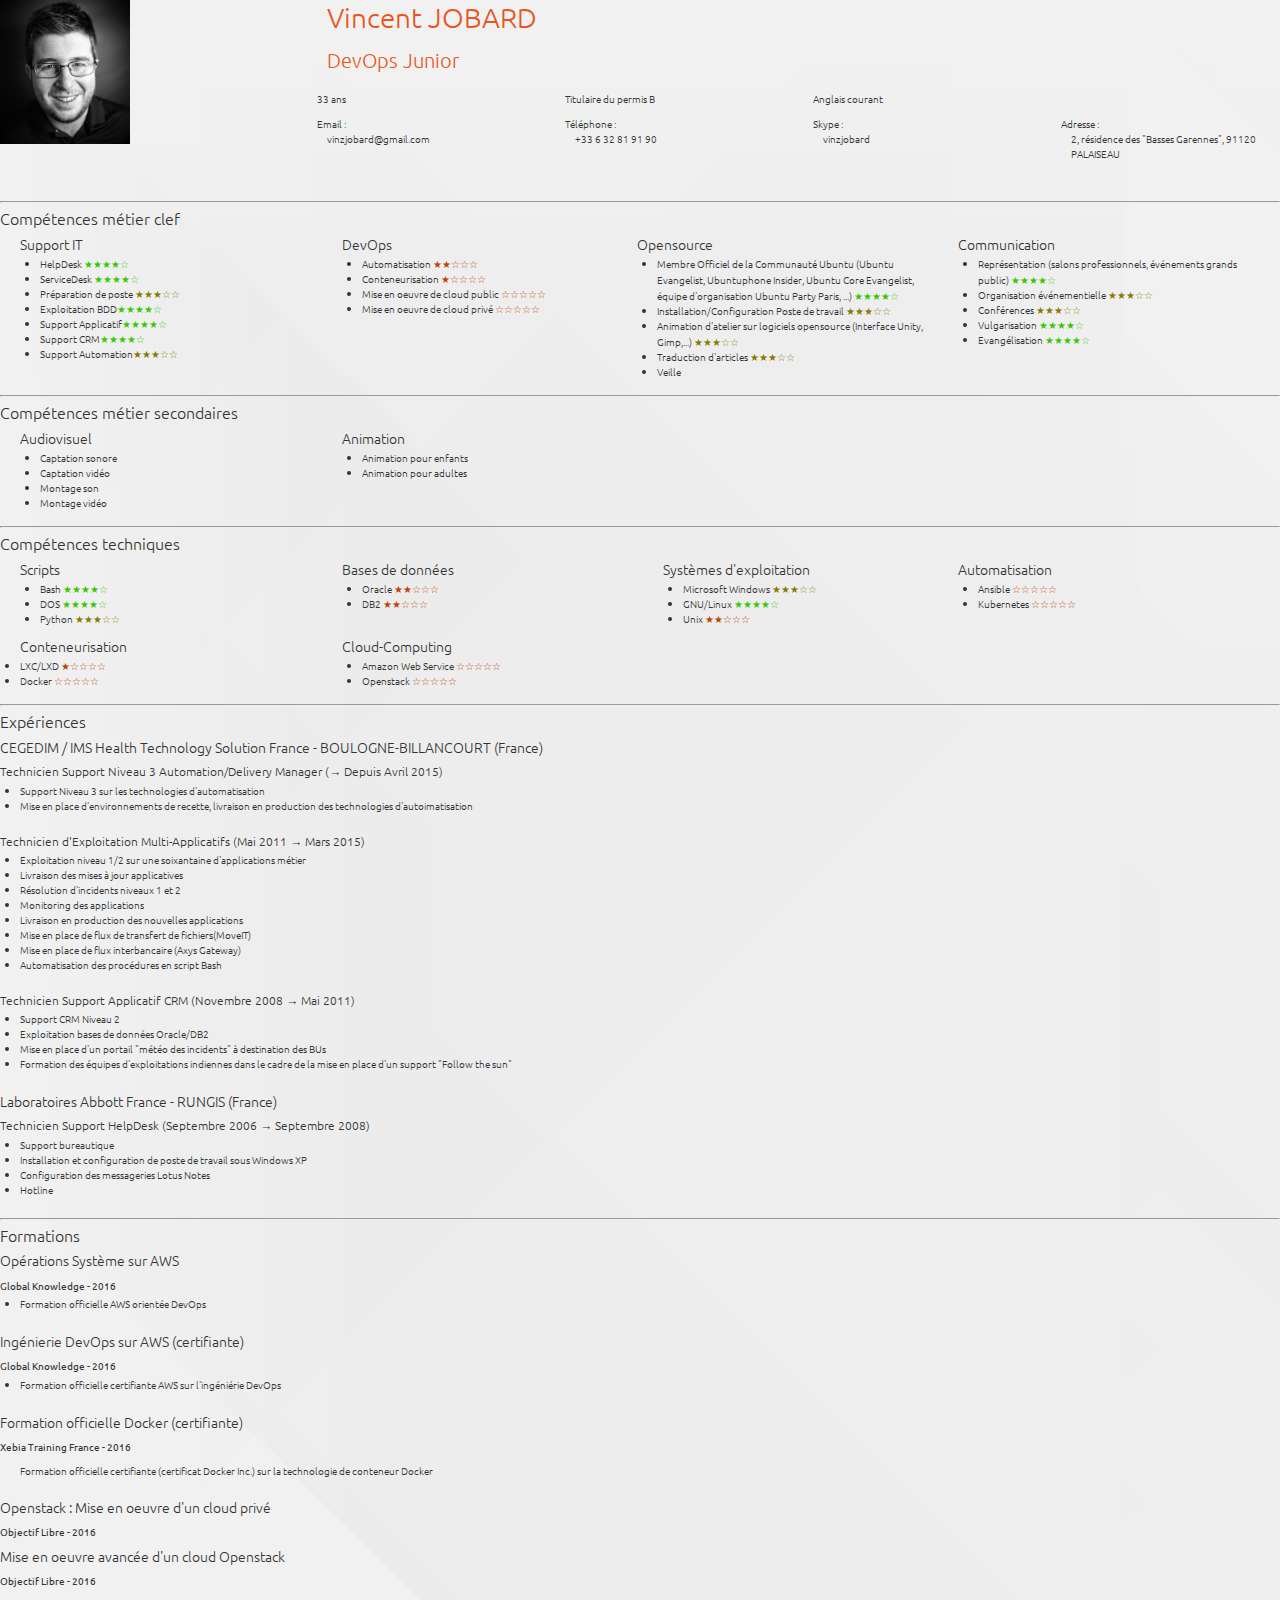
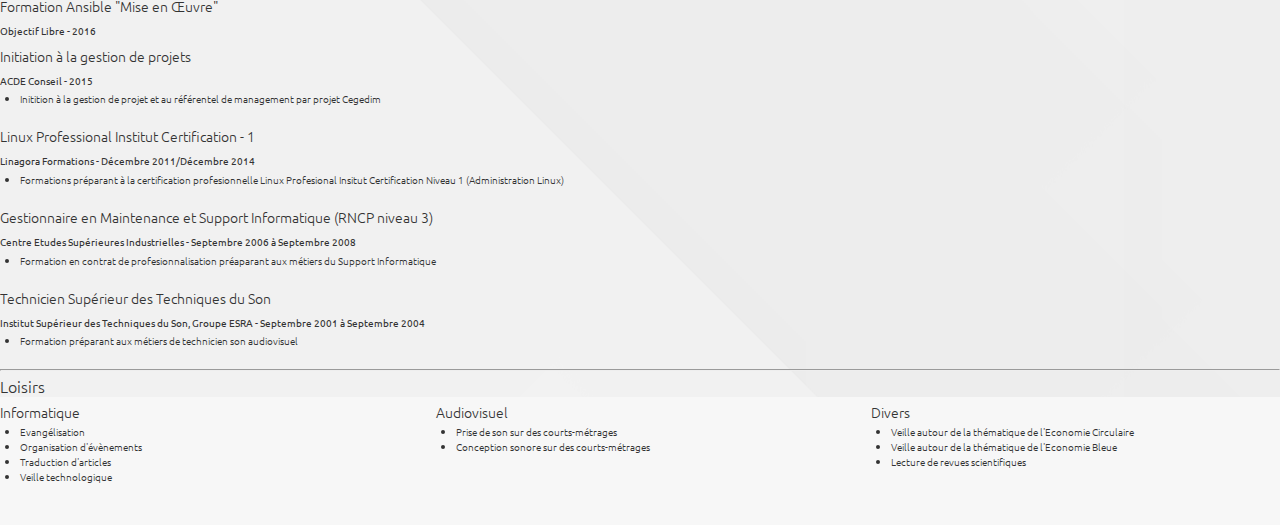
==== commit 10764d93: "Ajout du cv format word" ====
--- a/cv.html
+++ b/cv.html
@@ -90,7 +90,7 @@
         	<h2>Compétences métier clef</h2>
         	
         	<div class="competences-content">
-        	    <div id="supportit" class="four-col">
+        	    <div id="supportit" class="three-col">
         		    <h3>Support IT</h3>
         		    <ul>
         	   		    <li>HelpDesk <span class="avance">&#9733;&#9733;&#9733;&#9733;&#9734;</span></li>
@@ -103,18 +103,17 @@
         	        </ul>
         	    </div>
 
-        	    <div id="Communication" class="four-col">
-        	    	<h3>Communication</h3>
-        	    	<ul>
-        	    	    <li>Représentation (salons professionnels, événements grands public) <span class="avance">&#9733;&#9733;&#9733;&#9733;&#9734;</span></li>
-        	    	    <li>Organisation événementielle <span class="moyen">&#9733;&#9733;&#9733;&#9734;&#9734;</span></li>
-        	    		<li>Conférences <span class="moyen">&#9733;&#9733;&#9733;&#9734;&#9734;</span></li>
-                        <li>Vulgarisation <span class="avance">&#9733;&#9733;&#9733;&#9733;&#9734;</span></li>
-        	    	    <li>Evangélisation <span class="avance">&#9733;&#9733;&#9733;&#9733;&#9734;</span></li>
-        	    	</ul>
-        	    </div>
-
-                <div id="Opensource" class="four-col last-col">
+                <div id="DevOps" class="three-col last-col">
+                    <h3>DevOps</h3>
+                    <ul>
+                        <li>Automatisation <span class="debutant">&#9733;&#9733;&#9734;&#9734;&#9734;</span></li>
+                        <li>Conteneurisation <span class="debutant">&#9733;&#9734;&#9734;&#9734;&#9734;</span></li>
+                        <li>Mise en oeuvre de cloud public <span class="debutant">&#9734;&#9734;&#9734;&#9734;&#9734;</span></li>
+                        <li>Mise en oeuvre de cloud privé <span class="debutant">&#9734;&#9734;&#9734;&#9734;&#9734;</span></li>
+                    </ul>
+                </div>
+
+                <div id="Opensource" class="three-col">
                     <h3>Opensource</h3>
                     <ul>
                         <li>Membre Officiel de la Communauté Ubuntu (Ubuntu Evangelist, Ubuntuphone Insider, Ubuntu Core Evangelist, équipe d'organisation Ubuntu Party Paris, ...) <span class="avance">&#9733;&#9733;&#9733;&#9733;&#9734;</span></li>
@@ -125,6 +124,17 @@
                     </ul>
                 </div>
 
+                <div id="Communication" class="three-col last-col">
+                    <h3>Communication</h3>
+                    <ul>
+                        <li>Représentation (salons professionnels, événements grands public) <span class="avance">&#9733;&#9733;&#9733;&#9733;&#9734;</span></li>
+                        <li>Organisation événementielle <span class="moyen">&#9733;&#9733;&#9733;&#9734;&#9734;</span></li>
+                        <li>Conférences <span class="moyen">&#9733;&#9733;&#9733;&#9734;&#9734;</span></li>
+                        <li>Vulgarisation <span class="avance">&#9733;&#9733;&#9733;&#9733;&#9734;</span></li>
+                        <li>Evangélisation <span class="avance">&#9733;&#9733;&#9733;&#9733;&#9734;</span></li>
+                    </ul>
+                </div>
+
             </div>
         </div>
 
@@ -135,7 +145,7 @@
 
                 <div class="competences-content">
                 
-                    <div id="Audiovisuel" class="four-col">
+                    <div id="Audiovisuel" class="three-col">
                         <h3>Audiovisuel</h3>
                         <ul>
                             <li>Captation sonore</li>
@@ -145,7 +155,7 @@
                         </ul>
                     </div>
 
-                    <div id="Animation" class="four-col">
+                    <div id="Animation" class="three-col">
                         <h3>Animation</h3>
                         <ul>
                             <li>Animation pour enfants</li>
@@ -153,7 +163,9 @@
                         </ul>
                     </div>
 
-                    <div class="four-col last-col"></div>
+                    <div class="three-col"></div>
+
+                    <div class="three-col last-col"></div>
                 
                 </div>
         </div>
@@ -174,13 +186,6 @@
                     </ul>
                     </div>
 
-                    <div id="Programmation" class="three-col">
-                    <h3>Programmation</h3>
-                    <ul>
-                        <li>HTML5/CSS3 <span class="moyen">&#9733;&#9733;&#9733;&#9734;&#9734;</span></li>
-                    </ul>
-                    </div>
-
                     <div id="Bases de données" class="three-col">
                         <h3>Bases de données</h3>
                             <ul>
@@ -197,6 +202,34 @@
                                 <li>Unix <span class="debutant">&#9733;&#9733;&#9734;&#9734;&#9734;</span></li>
                             </ul>
                     </div>
+
+                    <div id="automation" class="three-col last-col">
+                        <h3>Automatisation</h3>
+                        <ul>
+                            <li>Ansible <span class="debutant">&#9734;&#9734;&#9734;&#9734;&#9734;</span></li>
+                            <li>Kubernetes <span class="debutant">&#9734;&#9734;&#9734;&#9734;&#9734;</span></li>
+                        </ul>
+                    </div>
+                </div>
+
+                <div class="competences-content">
+
+                    <div id="conteneurisation" class="three-col">
+                    <h3>Conteneurisation</h3>
+                        <li>LXC/LXD <span class="debutant">&#9733;&#9734;&#9734;&#9734;&#9734;</span></li>
+                        <li>Docker <span class="debutant">&#9734;&#9734;&#9734;&#9734;&#9734;</span></li>
+                    </div>
+
+                    <div id="cloudcomputing" class="three-col">
+                        <h3>Cloud-Computing</h3>
+                        <ul>
+                            <li>Amazon Web Service <span class="debutant">&#9734;&#9734;&#9734;&#9734;&#9734;</span></li>
+                            <li>Openstack <span class="debutant">&#9734;&#9734;&#9734;&#9734;&#9734;</span></li>
+                        </ul>
+                    </div>
+                    
+                    <div class="three-col"></div>
+                    <div class="three-col last-col"></div>
                 </div>
         </div>
 
@@ -264,6 +297,48 @@
 
         <div id="formations">
             <h2>Formations</h2>
+
+                <div id="operations-systeme-sur-aws">
+                    <h3>Opérations Système sur AWS</h3>
+                        <p><strong>Global Knowledge - 2016</strong></p>
+
+                        <ul>
+                            <li>Formation officielle AWS orientée DevOps</li>
+                        </ul>
+                </div>
+
+                <div id="ingenierie-devops-sur-aws">
+                    <h3>Ingénierie DevOps sur AWS (certifiante)</h3>
+                        <p><strong>Global Knowledge - 2016</strong></p>
+
+                        <ul>
+                            <li>Formation officielle certifiante AWS sur l'ingéniérie DevOps</li>
+                        </ul>
+                </div>
+
+                <div id="docker-officielle">
+                    <h3>Formation officielle Docker (certifiante)</h3>
+                        <p><strong>Xebia Training France - 2016</strong></p>
+
+                        <ul>
+                            Formation officielle certifiante (certificat Docker Inc.) sur la technologie de conteneur Docker
+                        </ul>
+                </div>
+
+                <div id="openstack">
+                    <h3>Openstack : Mise en oeuvre d'un cloud privé</h3>
+                        <p><strong>Objectif Libre - 2016</strong></p>
+                </div>
+
+                <div id="openstack-avance">
+                    <h3>Mise en oeuvre avancée d'un cloud Openstack</h3>
+                        <p><strong>Objectif Libre - 2016</strong></p>                     
+                </div>
+
+                <div id="ansible">
+                    <h3>Formation Ansible "Mise en Œuvre"</h3>
+                        <p><strong>Objectif Libre - 2016</strong></p> 
+                </div>
             
                 <div id="gestion-projets">
                     <h3>Initiation à la gestion de projets</h3>
